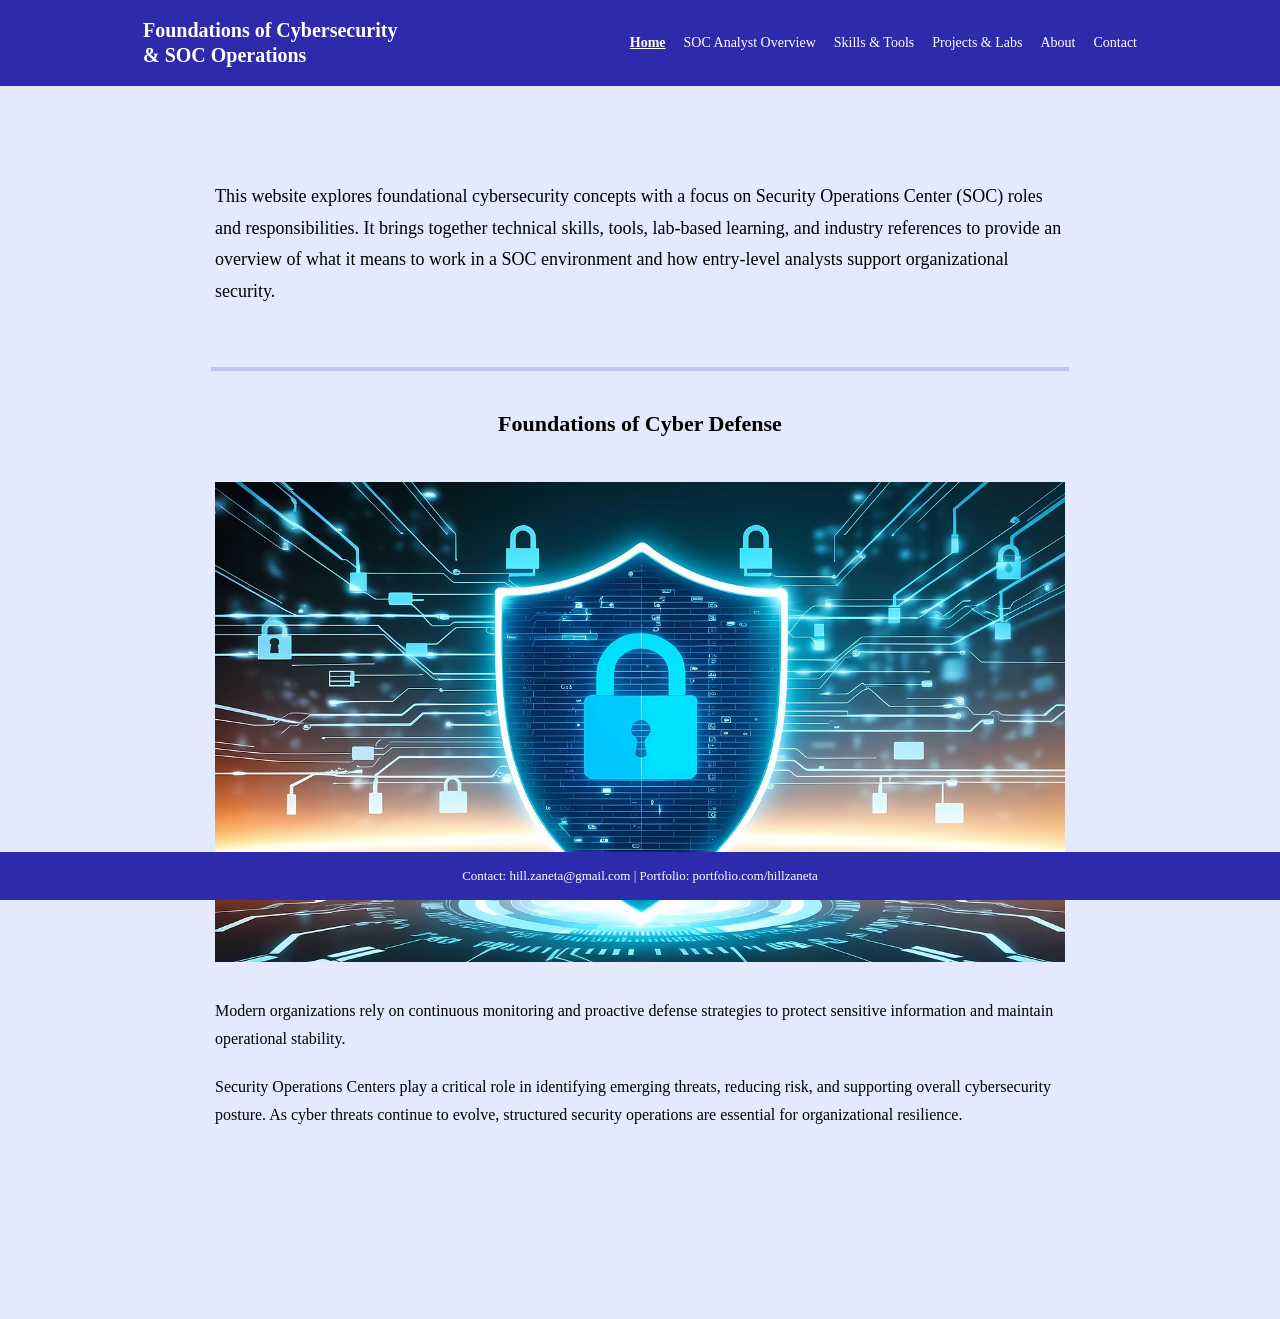
==== index.html @ 282e254b "Add files via upload" ====
<!DOCTYPE html>
<!-- HOME PAGE - Author: Zaneta Hill -->
<html lang="en">
<head>
  <meta charset="UTF-8" />
  <meta name="viewport" content="width=device-width, initial-scale=1.0" />

  <title>Home | Foundations of Cybersecurity &amp; SOC Operations</title>

  <!-- External CSS -->
  <link rel="stylesheet" href="styles.css" />

  <!-- Temporary Internal CSS -->
</head>

<body>
  <header>
    <div class="header-row">
      <div class="site-title">
        Foundations of Cybersecurity<br />
        &amp; SOC Operations
      </div>

      <nav aria-label="Primary">
        <a class="nav-active" href="index.html">Home</a>
        <a href="soc.html">SOC Analyst Overview</a>
        <a href="skills.html">Skills &amp; Tools</a>
        <a href="projects.html">Projects &amp; Labs</a>
        <a href="about.html">About</a>
        <a href="contact.html">Contact</a>
      </nav>
    </div>
  </header>

  <main>
    <!-- Intro -->
    <p class="intro">
      This website explores foundational cybersecurity concepts with a focus on Security Operations Center (SOC) roles and responsibilities.
      It brings together technical skills, tools, lab-based learning, and industry references to provide an overview of what it means
      to work in a SOC environment and how entry-level analysts support organizational security.
    </p>

    <!-- Divider line -->
    <div class="divider-line divider-home" aria-hidden="true"></div>

    <!-- Foundations of Cyber Defense section -->
    <section aria-labelledby="cyber-defense-title">
      <h2 id="cyber-defense-title" class="section-title">Foundations of Cyber Defense</h2>

      <figure class="hero-figure">
        <img
          class="hero-img"
          src="images/ai-cyber-shield.jpg"
          alt="Cyber defense shield graphic representing protective security strategies"
        />
      </figure>

      <p class="body-text">
        Modern organizations rely on continuous monitoring and proactive defense strategies to protect sensitive information and maintain operational stability.
      </p>

      <p class="body-text">
        Security Operations Centers play a critical role in identifying emerging threats, reducing risk, and supporting overall cybersecurity posture.
        As cyber threats continue to evolve, structured security operations are essential for organizational resilience.
      </p>
    </section>
  </main>

  <footer>
    Contact: hill.zaneta@gmail.com | Portfolio: portfolio.com/hillzaneta
  </footer>
</body>
</html>
---- styles.css ----
/* ============================= */
/* GLOBAL RESET */
/* ============================= */

* { box-sizing: border-box; }

html, body {
  margin: 0;
  padding: 0;
  overflow-x: hidden;
}

body {
  font-family: Georgia, "Times New Roman", serif;
  background: #E4EAFD;
  color: #000000;
}

/* ============================= */
/* HEADER */
/* ============================= */

header {
  background: #2D2BAB;
  color: #FFFFFF;
  width: 100%;
}

.header-row {
  max-width: 1050px;
  margin: 0 auto;
  padding: 18px 28px;
  display: flex;
  align-items: center;
  justify-content: space-between;
  gap: 24px;
  flex-wrap: wrap;
}

.site-title {
  font-size: 20px;
  font-weight: 700;
  line-height: 1.25;
  margin: 0;
  flex: 1 1 260px;
  min-width: 220px;
}

nav {
  display: flex;
  flex-wrap: wrap;
  justify-content: flex-end;
  gap: 18px;
  flex: 2 1 520px;
}

nav a {
  color: #FFFFFF;
  text-decoration: none;
  font-size: 14px;
  white-space: nowrap;
}

nav a:hover { text-decoration: underline; }

.nav-active {
  text-decoration: underline;
  font-weight: 700;
}

/* ============================= */
/* MAIN LAYOUT */
/* ============================= */

main {
  max-width: 1050px;
  margin: 0 auto;
  padding: 95px 20px 170px;
  min-height: calc(100vh - 140px);
  text-align: center; /* headings stay centered by default */
}

/* ============================= */
/* HOME PAGE */
/* ============================= */

.intro {
  max-width: 850px;
  margin: 0 auto 60px;
  font-size: 18px;
  line-height: 1.75;
  text-align: left;
}

.section-title {
  margin: 0 0 45px;
  font-size: 22px;
  font-weight: 700;
  text-align: center;
}

.hero-img {
  width: 100%;
  max-width: 850px;
  height: auto;
  display: block;
  margin: 0 auto 35px;
}

.body-text {
  max-width: 850px;
  margin: 0 auto 20px;
  font-size: 16px;
  line-height: 1.75;
  text-align: left;
}

/* ============================= */
/* SOC PAGE (FIGMA MATCH) */
/* ============================= */

/* Fixed column widths + centered grid */
.two-col {
  display: grid;
  grid-template-columns: 460px 460px; /* wider so left paragraph wraps less */
  justify-content: center;
  gap: 80px;
  margin: 0 auto;
  align-items: start;
  padding-top: 30px;
}

/* Stack content inside each column */
.two-col .col {
  display: flex;
  flex-direction: column;
  text-align: left;
}

/* Headings centered inside each column */
.two-col .section-title {
  text-align: center;
  margin: 0 0 30px;
}

/* Left paragraph width + wrapping like screenshot */
.two-col .body-text {
  max-width: 460px;
  margin: 0;
  text-align: left;
  line-height: 1.75;
  font-size: 16px;
}

/* Bullet list like Figma */
.bullet-list {
  max-width: 460px;
  margin: 0;
  padding-left: 18px;
  list-style: disc;
  line-height: 1.6;
}

.bullet-list li { margin: 8px 0; }

/* Images stay anchored under their column content */
.soc-img {
  width: 100%;
  max-width: 460px;
  height: auto;
  display: block;
  margin-top: 28px;
}

/* ============================= */
/* DIVIDER LINE */
/* ============================= */


.divider-line {
  width: 100%;
  max-width: 1050px;
  height: 4px;
  background: rgba(45, 43, 171, 0.18);
  margin: 55px auto 25px;
}

/* ============================= */
/* REFERENCE SECTION */
/* ============================= */

.reference-section {
  max-width: 1050px;
  margin: 0 auto 80px;
  text-align: left;
}

.reference-title {
  font-size: 14px;
  font-weight: 700;
  margin: 0 0 10px;
}

.reference-text {
  font-size: 13px;
  line-height: 1.6;
  max-width: 650px;       /* forces wrapping like Figma */
  margin: 0;
}

.reference-text a { word-break: break-word; }

/* ============================= */
/* FOOTER */
/* ============================= */

footer {
  background: #2D2BAB;
  color: #FFFFFF;
  padding: 16px 18px;
  text-align: center;
  font-size: 13px;
  position: fixed;
  left: 0;
  right: 0;
  bottom: 0;
}

/* ============================= */
/* MOBILE SAFETY */
/* ============================= */

@media (max-width: 1100px) {
  .two-col {
    grid-template-columns: 1fr;
    gap: 45px;
    padding-top: 20px;
  }

  .two-col .body-text,
  .soc-img,
  .bullet-list {
    max-width: 850px;
  }
}

/* ============================= */
/* SKILLS PAGE — FIX */
/* ============================= */

.skills-two-col {
  display: grid;
  grid-template-columns: 1fr 1fr;
  gap: 140px;
  max-width: 900px;
  margin: 0 auto 30px;
  justify-items: center;
  text-align: left;
}

.skills-list {
  list-style: none;   /* removes bullets */
  padding: 0;
  margin: 0;
  font-size: 16px;
  line-height: 1.7;
}

/* Tools grid: consistent logo sizes + neat rows */
.tools-grid {
  display: grid;
  grid-template-columns: repeat(3, 1fr);
  gap: 42px 70px;
  max-width: 950px;
  margin: 25px auto 120px;
  justify-items: center;
  align-items: center;
}

.tool-logo {
  width: 260px;       /* forces consistent sizing */
  height: 120px;      /* keeps the row even */
  object-fit: contain;/* prevents stretching/cropping */
  display: block;
  background: #ffffff;/* keeps logos readable */
  padding: 12px;
}

/* ============================= */
/* PROJECTS PAGE — FIGMA MATCH */
/* ============================= */

.projects-intro {
  max-width: 700px;
  margin: 0 auto 45px;
  font-size: 16px;
  line-height: 1.7;
  text-align: center;
}

/* White cards */
.project-card {
  max-width: 720px;
  margin: 0 auto 55px;
  background: #ffffff;
  padding: 34px 42px;
}

/* Card title (blue like Figma) */
.project-card-title {
  margin: 0 0 18px;
  font-size: 14px;
  font-weight: 700;
  color: #2D2BAB;
  text-align: center;
}

/* Card paragraph */
.project-card-text {
  margin: 0 0 22px;
  font-size: 13px;
  line-height: 1.6;
  text-align: center;
}

/* Link section */
.project-link {
  margin: 0;
  font-size: 13px;
  text-align: center;
}

.project-link a {
  color: #0000EE;
  word-break: break-word;
}

/* ============================= */
/* ABOUT PAGE — UPDATED SIZE */
/* ============================= */

.about-grid {
  display: grid;
  grid-template-columns: 420px 1fr;   /* wider image column */
  gap: 110px;                         /* more breathing room */
  max-width: 1100px;                  /* allow page to stretch */
  margin: 0 auto;
  align-items: center;
  justify-content: center;
}

.about-img {
  width: 380px;        /* bigger image */
  height: 380px;
  object-fit: cover;
  display: block;
  background: #ffffff;
  border: 14px solid #ffffff;
  margin: 0 auto;
}

.about-text {
  max-width: 520px;    /* wider paragraph */
  font-size: 16px;     /* larger text */
  line-height: 1.8;
  text-align: left;
}

.about-text p {
  margin: 0;
}

/* Mobile stack */
@media (max-width: 950px) {
  .about-grid {
    grid-template-columns: 1fr;
    gap: 45px;
  }

  .about-img {
    width: 300px;
    height: 300px;
  }

  .about-text {
    max-width: 850px;
  }
}

/* ============================= */
/* CONTACT PAGE — FIGMA MATCH */
/* ============================= */

.contact-intro {
  max-width: 760px;
  margin: 0 auto 45px;
  font-size: 19px;     /* bigger */
  line-height: 1.85;   /* more spacing like Figma */
  text-align: center;
}

.contact-wrap {
  max-width: 620px;
  margin: 0 auto 120px;
  background: #ffffff;
  padding: 34px 40px;
  text-align: left;
  box-shadow: 0 10px 25px rgba(0,0,0,0.08);
  border-radius: 6px;
}

.contact-title {
  margin: 0 0 6px;
  font-size: 20px;
  font-weight: 700;
  text-align: left;
}

.contact-subtitle {
  margin: 0 0 18px;
  font-size: 13px;
  opacity: 0.85;
}

.contact-form label {
  display: block;
  font-size: 13px;
  margin: 14px 0 6px;
  font-weight: 700;
}

.contact-form input,
.contact-form textarea {
  width: 100%;
  padding: 10px 12px;
  font-size: 14px;
  border: 1px solid #d9d9d9;
  border-radius: 4px;
  font-family: inherit;
}

.contact-form textarea {
  resize: vertical;
}

.contact-form button {
  margin-top: 16px;
  padding: 10px 14px;
  border: none;
  border-radius: 4px;
  background: #2D2BAB;
  color: #ffffff;
  font-weight: 700;
  cursor: pointer;
}

.contact-form button:hover {
  opacity: 0.92;
}

/* Home page divider only */
.divider-home {
  width: 85%;
  max-width: 950px;
  margin: 55px auto 40px;
}
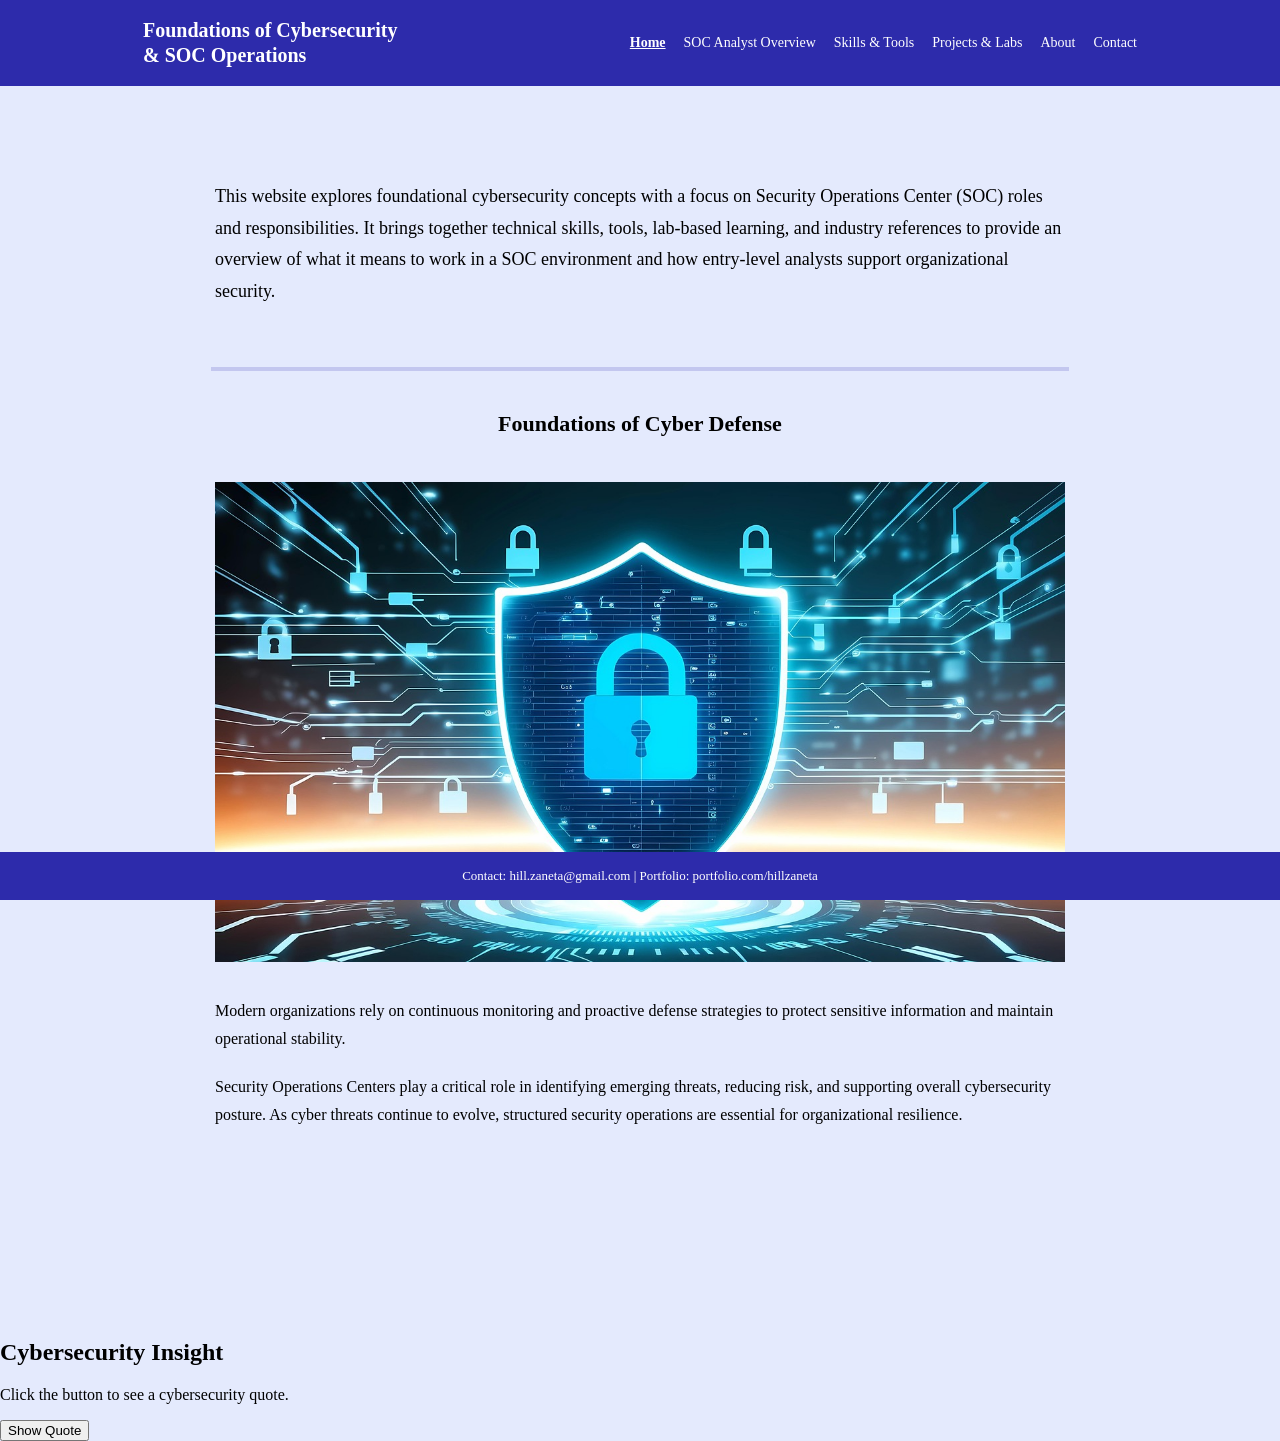
==== commit 18e3e542: "Update index.html" ====
--- a/index.html
+++ b/index.html
@@ -66,8 +66,32 @@
     </section>
   </main>
 
+  <!-- new quote section -->
+  <section class="quote-section">
+    <h2>Cybersecurity Insight</h2>
+    <p id="quoteDisplay">Click the button to see a cybersecurity quote.</p>
+    <button onclick="showQuote()">Show Quote</button>
+  </section>
+  
   <footer>
     Contact: hill.zaneta@gmail.com | Portfolio: portfolio.com/hillzaneta
   </footer>
+
+  <!-- JavaScript  -->
+   <script>
+    const quotes = [
+        "Cybersecurity is much more than a matter of IT. - Stephane Nappo",
+        "Security used to be an inconvenience sometimes, but now it’s a necessity all the time. - Martina Navratilova",
+        "The weakest link in cybersecurity is often the human element.",
+        "Good cybersecurity practices help protect data, systems, and people.",
+        "Staying aware online is one of the best defenses against cyber threats."
+    ];
+
+    function showQuote() {
+        let randomIndex = Math.floor(Math.random() * quotes.length);
+        document.getElementById("quoteDisplay").textContent = quotes[randomIndex];
+    }
+  </script>
+  
 </body>
-</html>+</html>
--- a/styles.css
+++ b/styles.css
@@ -463,4 +463,147 @@
   width: 85%;
   max-width: 950px;
   margin: 55px auto 40px;
-}+}
+
+
+/* ============================= */
+/* MOBILE RESPONSIVE FIXES */
+/* ============================= */
+
+@media (max-width: 768px) {
+
+  .header-row {
+    flex-direction: column;
+    align-items: flex-start;
+    gap: 14px;
+    padding: 16px 20px;
+  }
+
+  .site-title {
+    font-size: 18px;
+    flex: 0 1 auto;
+    min-width: 0;
+    width: 100%;
+  }
+
+  nav {
+    display: flex;
+    flex-wrap: wrap;
+    justify-content: flex-start;
+    gap: 10px 14px;
+    flex: 0 1 auto;
+    width: 100%;
+  }
+
+  nav a {
+    font-size: 13px;
+    white-space: normal;
+  }
+
+  main {
+    padding: 40px 15px 120px;
+  }
+
+  .intro {
+    font-size: 16px;
+  }
+
+  .body-text {
+    font-size: 15px;
+  }
+
+  .section-title {
+    font-size: 20px;
+  }
+
+  .hero-img {
+    margin-bottom: 25px;
+  }
+
+  .two-col {
+    grid-template-columns: 1fr;
+    gap: 35px;
+    padding-top: 10px;
+  }
+
+  .two-col .section-title {
+    margin-bottom: 20px;
+  }
+
+  .two-col .body-text,
+  .bullet-list,
+  .soc-img,
+  .reference-text {
+    max-width: 100%;
+  }
+
+  .bullet-list {
+    padding-left: 20px;
+    line-height: 1.7;
+  }
+
+  .reference-section {
+    margin-bottom: 40px;
+  }
+
+  .reference-title {
+    font-size: 14px;
+  }
+
+  .reference-text {
+    font-size: 12px;
+  }
+
+  .skills-two-col {
+    grid-template-columns: 1fr;
+    gap: 30px;
+    max-width: 100%;
+  }
+
+  .skills-list {
+    font-size: 15px;
+    line-height: 1.6;
+  }
+
+  .tools-grid {
+    grid-template-columns: 1fr;
+    gap: 24px;
+    max-width: 100%;
+    margin: 25px auto 60px;
+  }
+
+  .tool-logo {
+    width: 100%;
+    max-width: 260px;
+    height: auto;
+  }
+
+  .about-grid {
+    grid-template-columns: 1fr;
+    gap: 35px;
+  }
+
+  .about-img {
+    width: 260px;
+    height: 260px;
+  }
+
+  .about-text {
+    max-width: 100%;
+    font-size: 15px;
+  }
+
+  .contact-intro {
+    font-size: 16px;
+    line-height: 1.7;
+  }
+
+  .contact-wrap {
+    padding: 24px 20px;
+    margin: 0 auto 60px;
+  }
+
+  footer {
+    position: relative;
+  }
+}
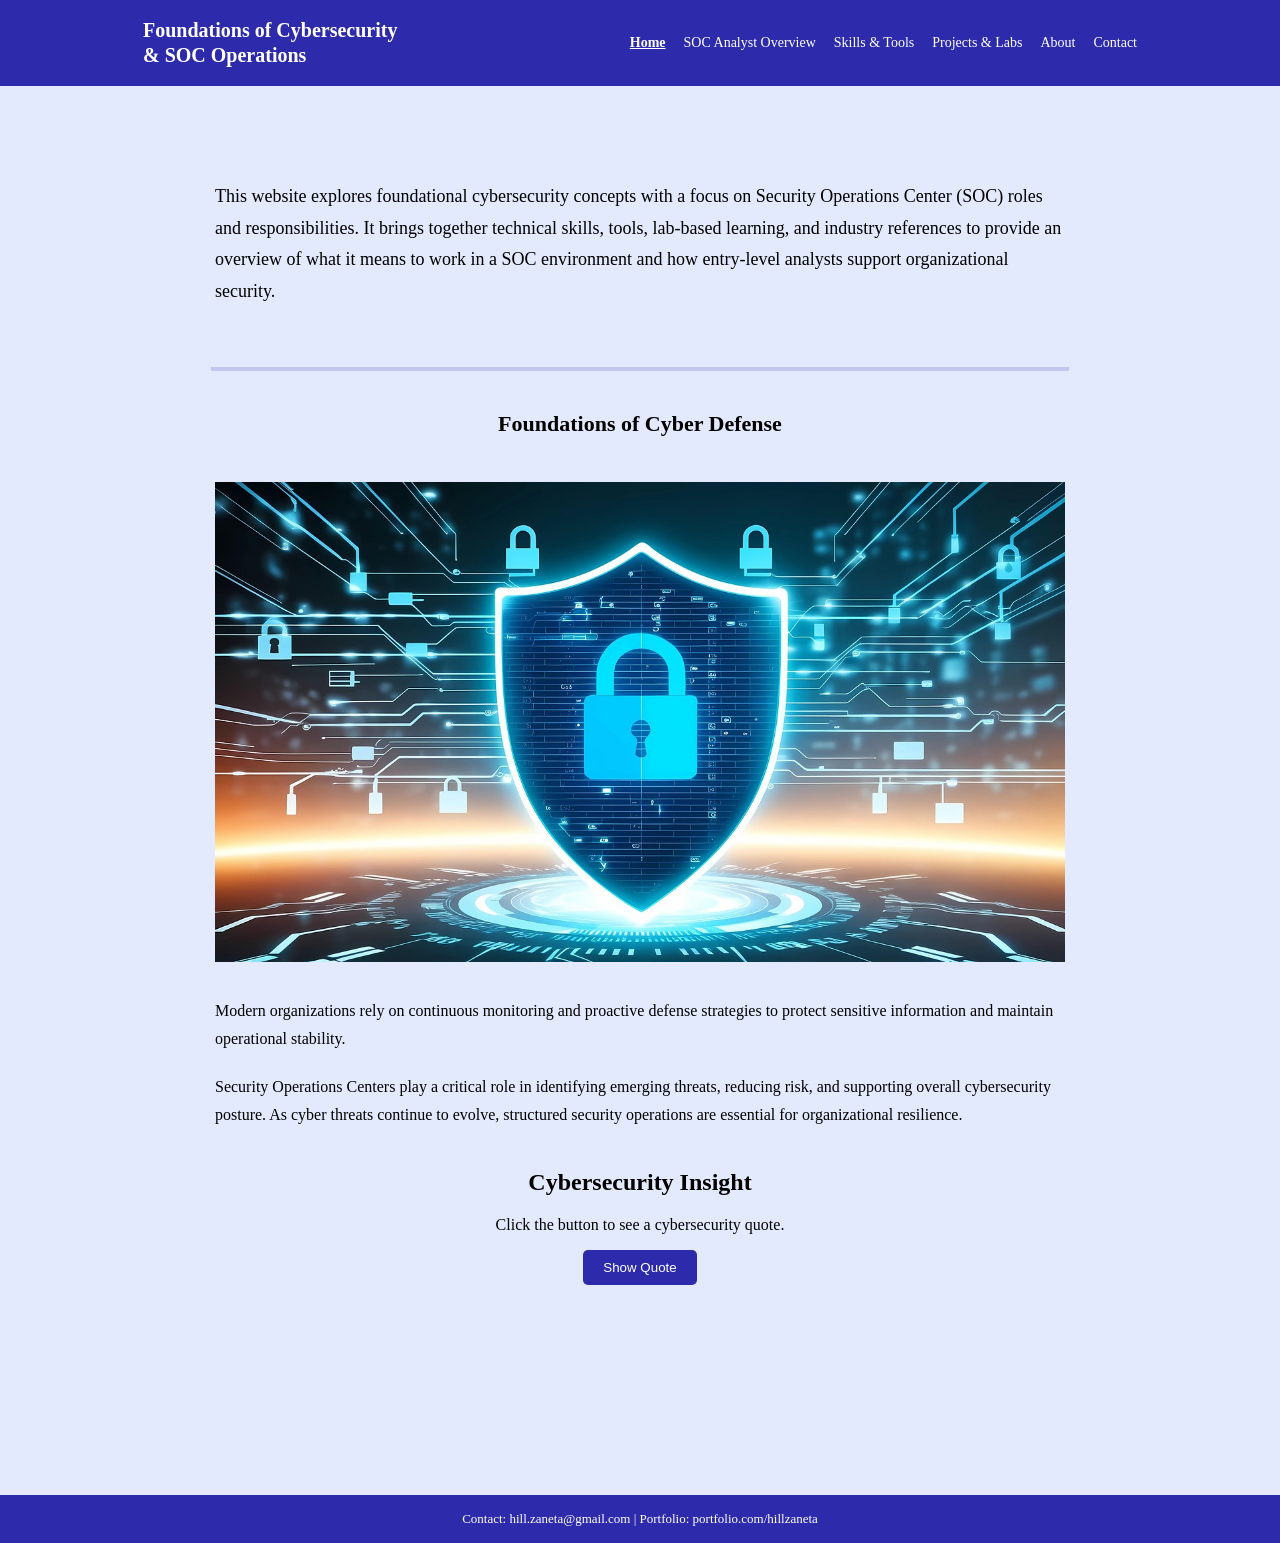
==== commit 3ff7d059: "Update index.html" ====
--- a/index.html
+++ b/index.html
@@ -64,15 +64,16 @@
         As cyber threats continue to evolve, structured security operations are essential for organizational resilience.
       </p>
     </section>
+
+    <!-- new quote section -->
+    <section class="quote-section">
+      <h2>Cybersecurity Insight</h2>
+      <p id="quoteDisplay">Click the button to see a cybersecurity quote.</p>
+      <button onclick="showQuote()">Show Quote</button>
+    </section>
+  
   </main>
 
-  <!-- new quote section -->
-  <section class="quote-section">
-    <h2>Cybersecurity Insight</h2>
-    <p id="quoteDisplay">Click the button to see a cybersecurity quote.</p>
-    <button onclick="showQuote()">Show Quote</button>
-  </section>
-  
   <footer>
     Contact: hill.zaneta@gmail.com | Portfolio: portfolio.com/hillzaneta
   </footer>
--- a/styles.css
+++ b/styles.css
@@ -115,6 +115,24 @@
   text-align: left;
 }
 
+.quote-section {
+    text-align: center;
+    margin: 40px 0;
+}
+
+.quote-section button {
+    background-color: #2D2BAB;
+    color: white;
+    padding: 10px 20px;
+    border: none;
+    border-radius: 5px;
+    cursor: pointer;
+}
+
+.quote-section button:hover {
+    background-color: #1f1f80;
+}
+
 /* ============================= */
 /* SOC PAGE (FIGMA MATCH) */
 /* ============================= */
@@ -220,10 +238,6 @@
   padding: 16px 18px;
   text-align: center;
   font-size: 13px;
-  position: fixed;
-  left: 0;
-  right: 0;
-  bottom: 0;
 }
 
 /* ============================= */
@@ -603,6 +617,13 @@
     margin: 0 auto 60px;
   }
 
+  .quote-section {
+    text-align: center;
+    margin: 20px auto;
+    padding: 20px;
+    max-width: 700px;
+}
+
   footer {
     position: relative;
   }
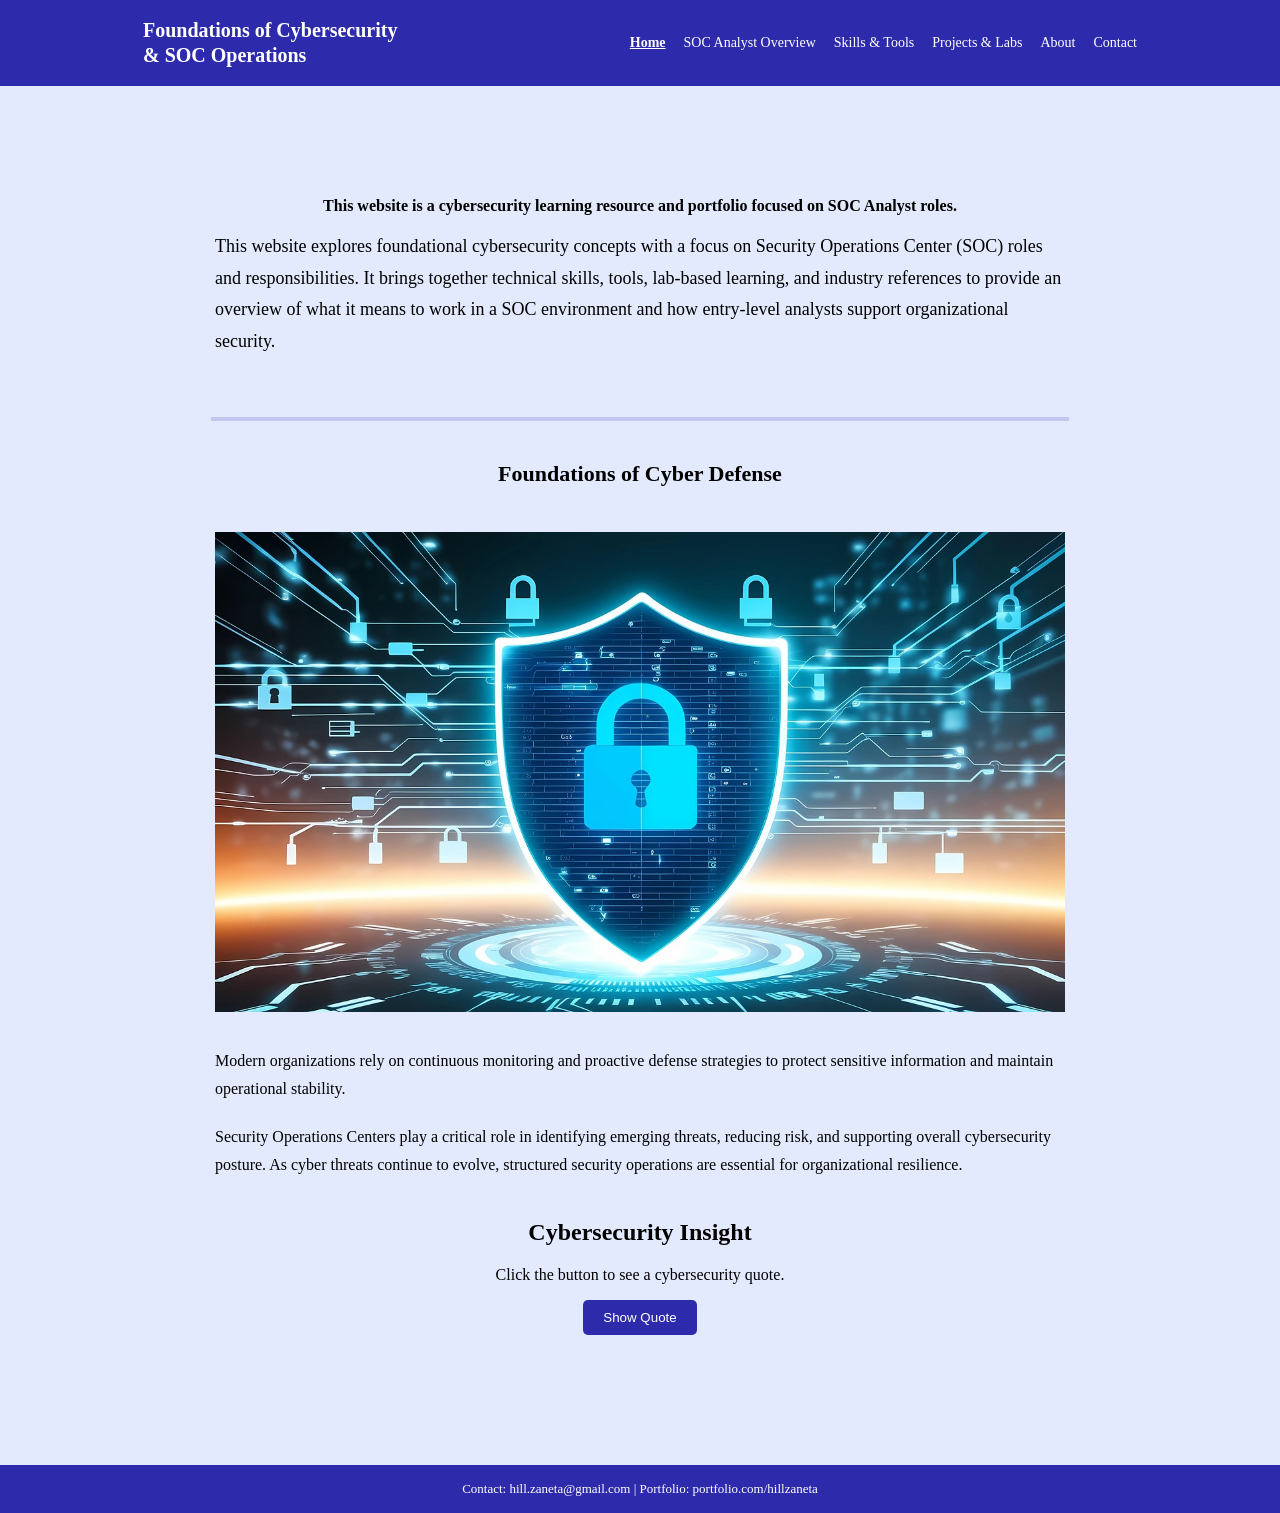
==== commit aaf27a0a: "Update index.html Additional Site Purpose Line" ====
--- a/index.html
+++ b/index.html
@@ -34,6 +34,8 @@
 
   <main>
     <!-- Intro -->
+    <p><strong>This website is a cybersecurity learning resource and portfolio focused on SOC Analyst roles.</strong></p>
+    
     <p class="intro">
       This website explores foundational cybersecurity concepts with a focus on Security Operations Center (SOC) roles and responsibilities.
       It brings together technical skills, tools, lab-based learning, and industry references to provide an overview of what it means
--- a/styles.css
+++ b/styles.css
@@ -75,7 +75,7 @@
 main {
   max-width: 1050px;
   margin: 0 auto;
-  padding: 95px 20px 170px;
+  padding: 95px 20px 90px;
   min-height: calc(100vh - 140px);
   text-align: center; /* headings stay centered by default */
 }
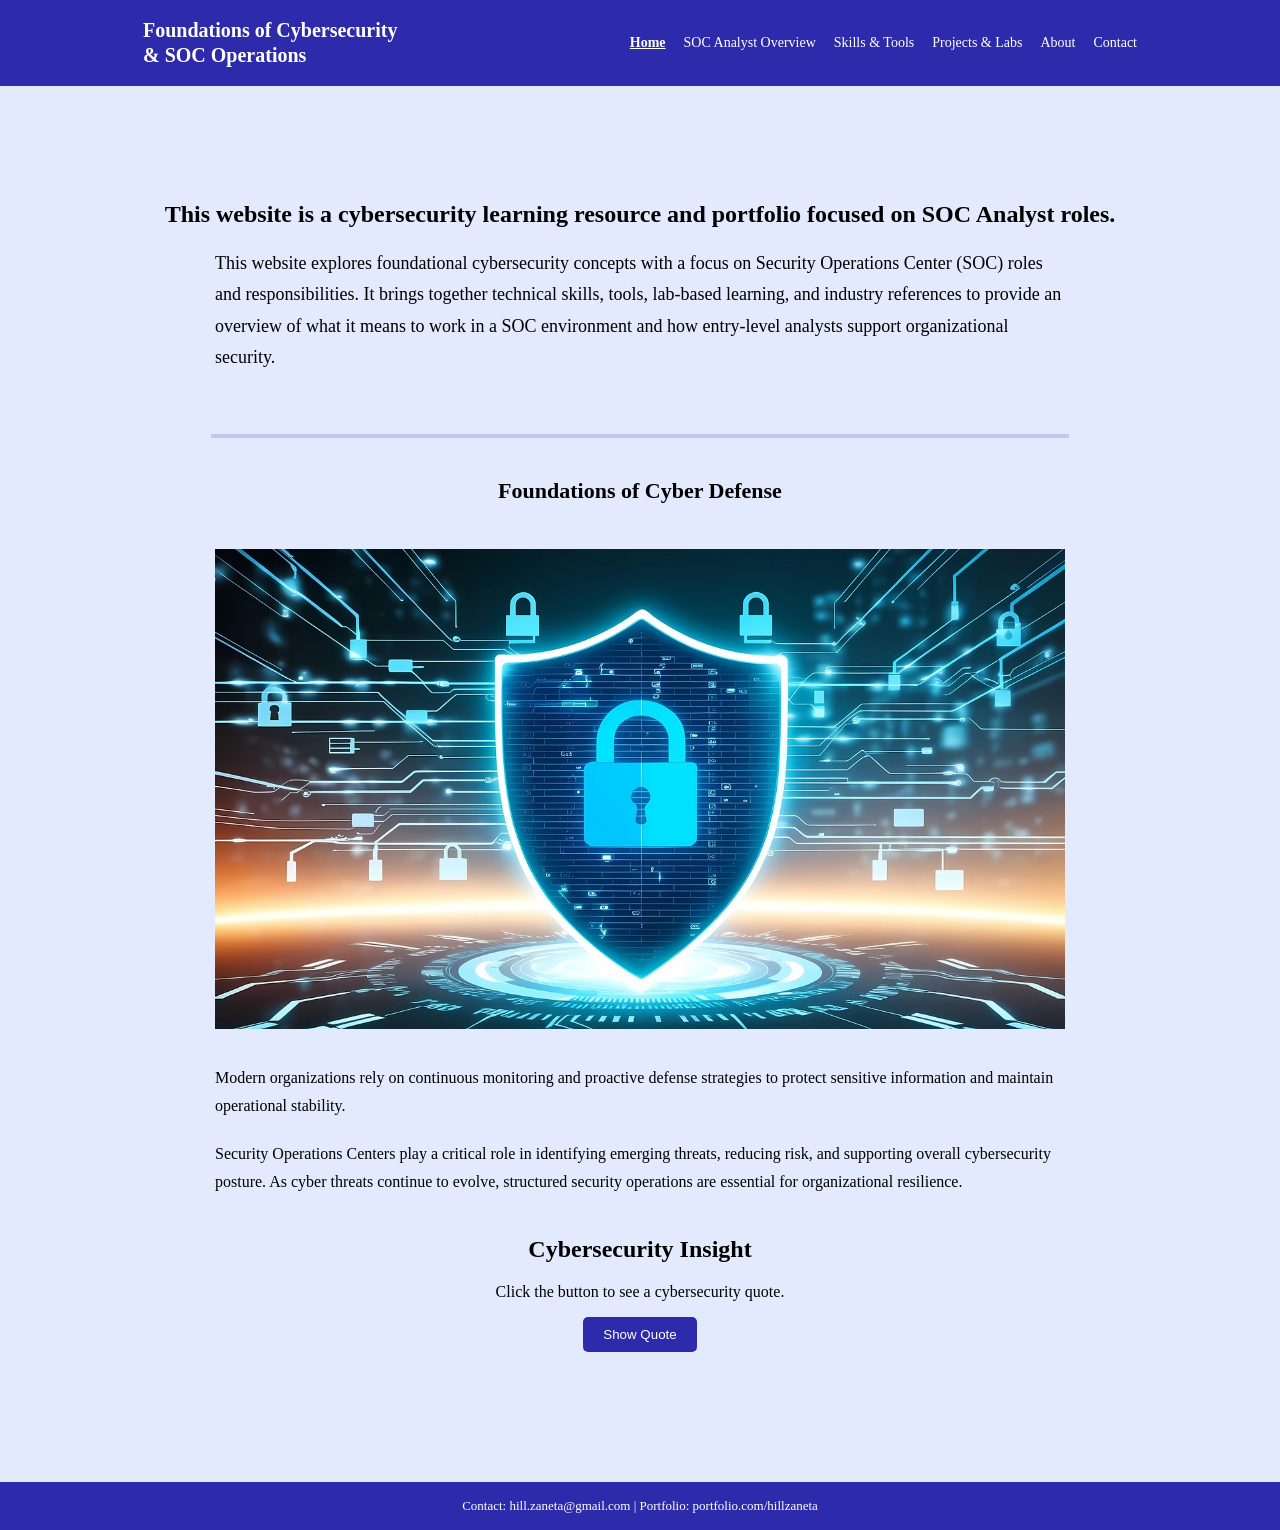
==== commit 0a082935: "Update index.html Additional Purpose Line" ====
--- a/index.html
+++ b/index.html
@@ -34,7 +34,7 @@
 
   <main>
     <!-- Intro -->
-    <p><strong>This website is a cybersecurity learning resource and portfolio focused on SOC Analyst roles.</strong></p>
+    <h2>This website is a cybersecurity learning resource and portfolio focused on SOC Analyst roles.</h2>
     
     <p class="intro">
       This website explores foundational cybersecurity concepts with a focus on Security Operations Center (SOC) roles and responsibilities.
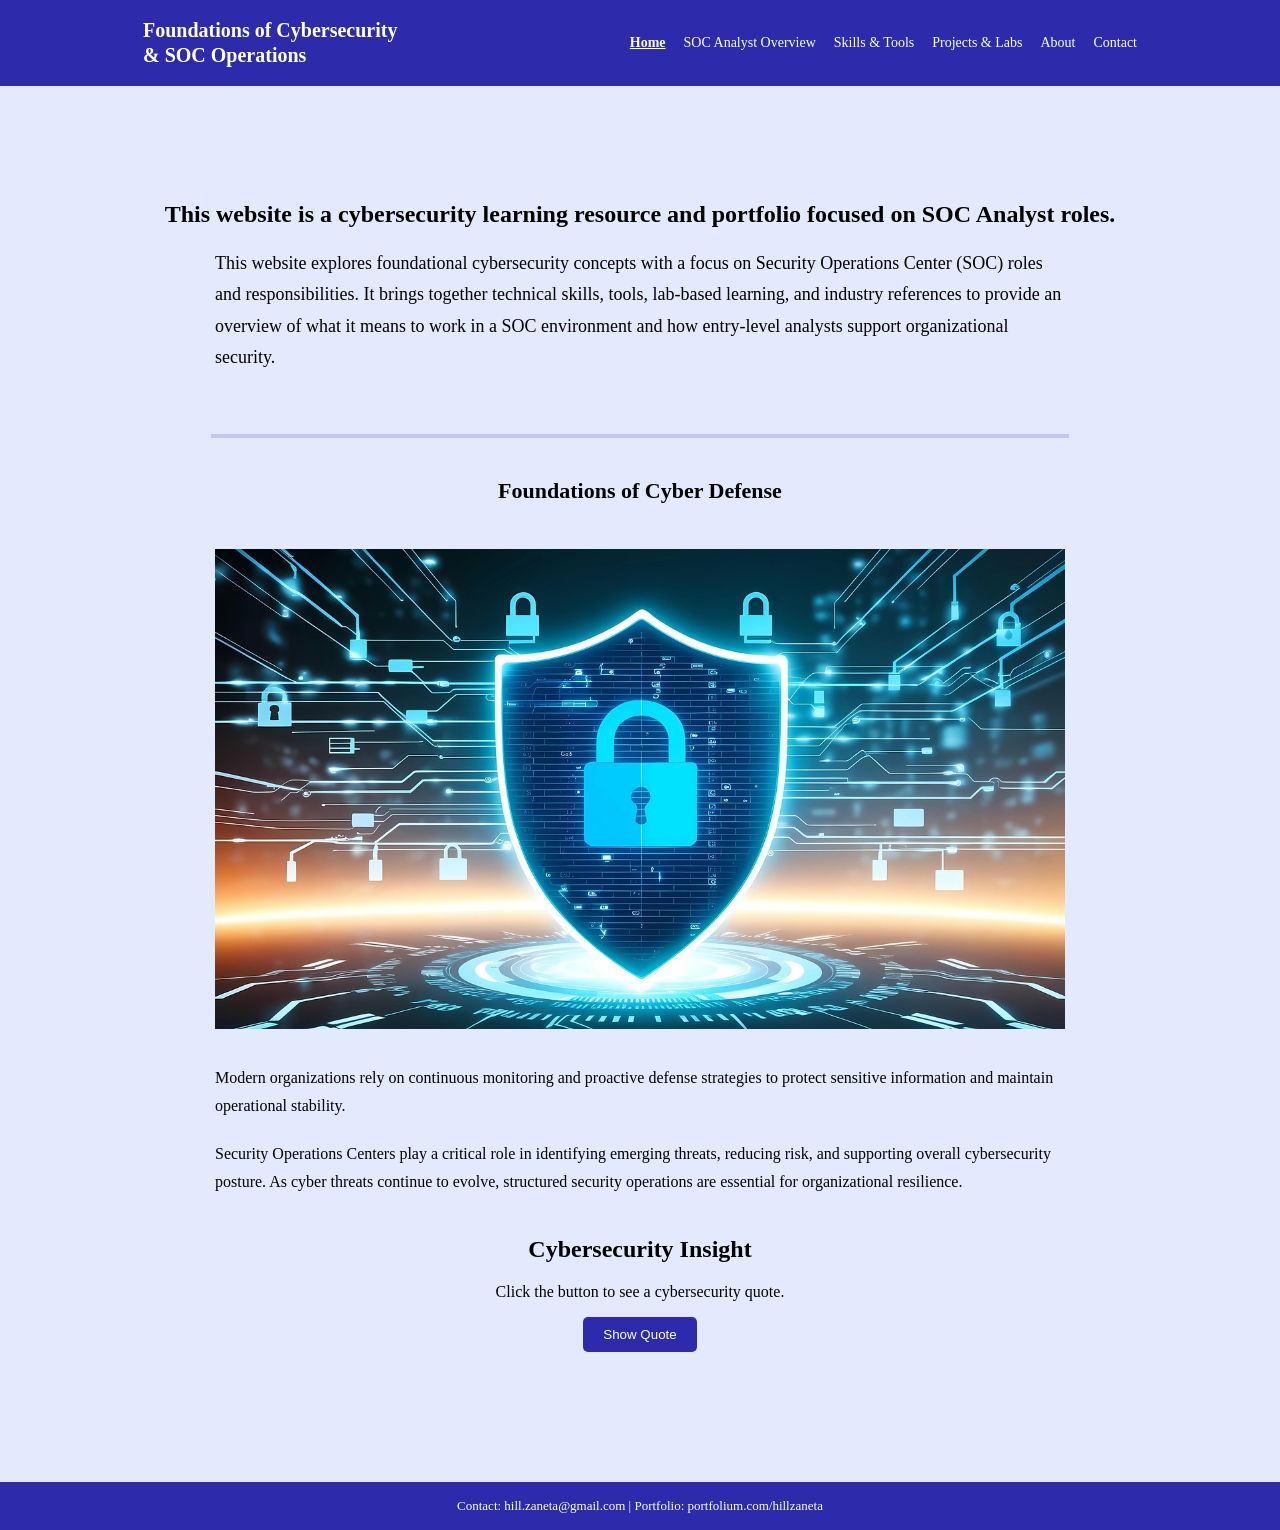
==== commit ee79febc: "Update index.html" ====
--- a/index.html
+++ b/index.html
@@ -77,7 +77,7 @@
   </main>
 
   <footer>
-    Contact: hill.zaneta@gmail.com | Portfolio: portfolio.com/hillzaneta
+    Contact: hill.zaneta@gmail.com | Portfolio: portfolium.com/hillzaneta
   </footer>
 
   <!-- JavaScript  -->
